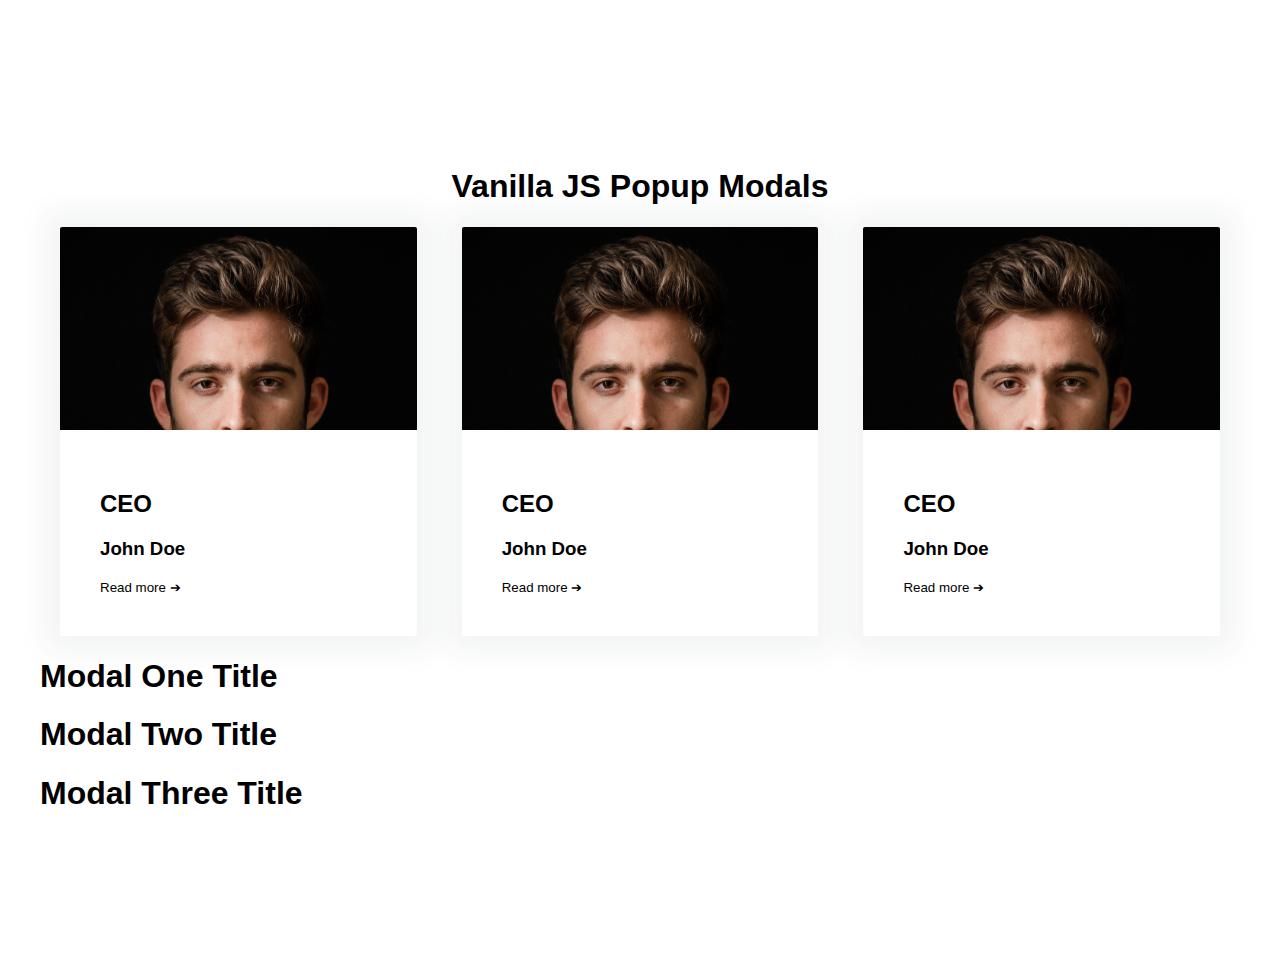
==== Vanilla JS Popup Modals/index.html @ 0badbb3c "Modal popup HTML and SCSS" ====
<!DOCTYPE html>
<html lang="en">

<head>
    <meta charset="UTF-8">
    <meta name="viewport" content="width=device-width, initial-scale=1.0">
    <title>Vanilla JS Popup Modals</title>
    <link rel="stylesheet" href="style.css">

</head>

<body>
    <main>
        <header class="center">
            <h1>Vanilla JS Popup Modals</h1>
        </header>
        <div class="body-blackout"></div>

        <section class="container">
            <div class="card popup-trigger">
                <div class="image-container">
                    <img class="image" src="../Slider/images/albert-dera-ILip77SbmOE-unsplash.jpg" alt="Imgae">
                </div>
                <div class="content">
                    <h2 class="topics">CEO</h2>
                    <h3 class="title">John Doe</h3>
                    <button class="read-more">Read more <span class="arrow">&#10132</span></button>
                </div>
            </div>
            <div class="card popup-trigger">
                <div class="image-container">
                    <img class="image" src="../Slider/images/albert-dera-ILip77SbmOE-unsplash.jpg" alt="Imgae">
                </div>
                <div class="content">
                    <h2 class="topics">CEO</h2>
                    <h3 class="title">John Doe</h3>
                    <button class="read-more">Read more <span class="arrow">&#10132</span></button>
                </div>
            </div>
            <div class="card popup-trigger">
                <div class="image-container">
                    <img class="image" src="../Slider/images/albert-dera-ILip77SbmOE-unsplash.jpg" alt="Imgae">
                </div>
                <div class="content">
                    <h2 class="topics">CEO</h2>
                    <h3 class="title">John Doe</h3>
                    <button class="read-more">Read more <span class="arrow">&#10132</span></button>
                </div>
            </div>
        </section>

        <!-- Modals -->

        <div class="popup-modal shadow" data-popup-modal="one">
            <i class="popup-modal__close"></i>
            <h1>Modal One Title</h1>
        </div>

        <div class="popup-modal shadow" data-popup-modal="one">
            <i class="popup-modal__close"></i>
            <h1>Modal Two Title</h1>
        </div>

        <div class="popup-modal shadow" data-popup-modal="one">
            <i class="popup-modal__close"></i>
            <h1>Modal Three Title</h1>
        </div>
        <script src="javascript.js"></script>
</body>

</main>

</html>
---- Vanilla JS Popup Modals/style.css ----
/* Creating and Using Variables */
body {
  font-family: "Poppins", Helvertica, sans-serif;
  background-color: #ffffff;
  padding: 2rem;
  min-height: 100vh;
  display: -webkit-box;
  display: -ms-flexbox;
  display: flex;
  -webkit-box-align: center;
      -ms-flex-align: center;
          align-items: center;
  -webkit-box-pack: center;
      -ms-flex-pack: center;
          justify-content: center;
}

main {
  display: block;
}

header {
  text-align: center;
}

.container {
  position: relative;
  display: -webkit-box;
  display: -ms-flexbox;
  display: flex;
  -webkit-box-align: center;
      -ms-flex-align: center;
          align-items: center;
  -webkit-box-pack: center;
      -ms-flex-pack: center;
          justify-content: center;
  -webkit-box-orient: horizontal;
  -webkit-box-direction: normal;
      -ms-flex-direction: row;
          flex-direction: row;
  display: flex;
  -ms-flex-wrap: wrap;
      flex-wrap: wrap;
  float: none;
  gap: 30px;
  -webkit-box-pack: justify;
      -ms-flex-pack: justify;
          justify-content: space-between;
  margin-left: auto;
  margin-right: auto;
  max-width: 1200px;
  padding: 0 20px;
}

.container .card {
  border-radius: 2px;
  -webkit-box-shadow: 0 0 30px 15px rgba(39, 44, 61, 0.06);
          box-shadow: 0 0 30px 15px rgba(39, 44, 61, 0.06);
  -webkit-box-flex: 0;
      -ms-flex: 0 1 calc(33.33% - 30px);
          flex: 0 1 calc(33.33% - 30px);
}

.container .card .image-container {
  overflow: hidden;
  height: 203px;
}

.container .card .image-container img.image {
  -o-object-fit: cover;
     object-fit: cover;
  border-radius: 2px;
  height: unset;
  width: 100%;
}

.container .card .content {
  height: calc(100% - 203px);
  padding: 40px;
}

.container .card .content button.read-more {
  border: none;
  background: none;
  padding: 0;
  cursor: pointer;
}

.container .card .content button.read-more:hover {
  color: #2f4756;
}

.container .card .content button.read-more:hover span.arrow {
  -webkit-transform: translateX(50%);
          transform: translateX(50%);
  display: inline-block;
  -webkit-transition: 0.1s ease-in;
  transition: 0.1s ease-in;
}
/*# sourceMappingURL=style.css.map */
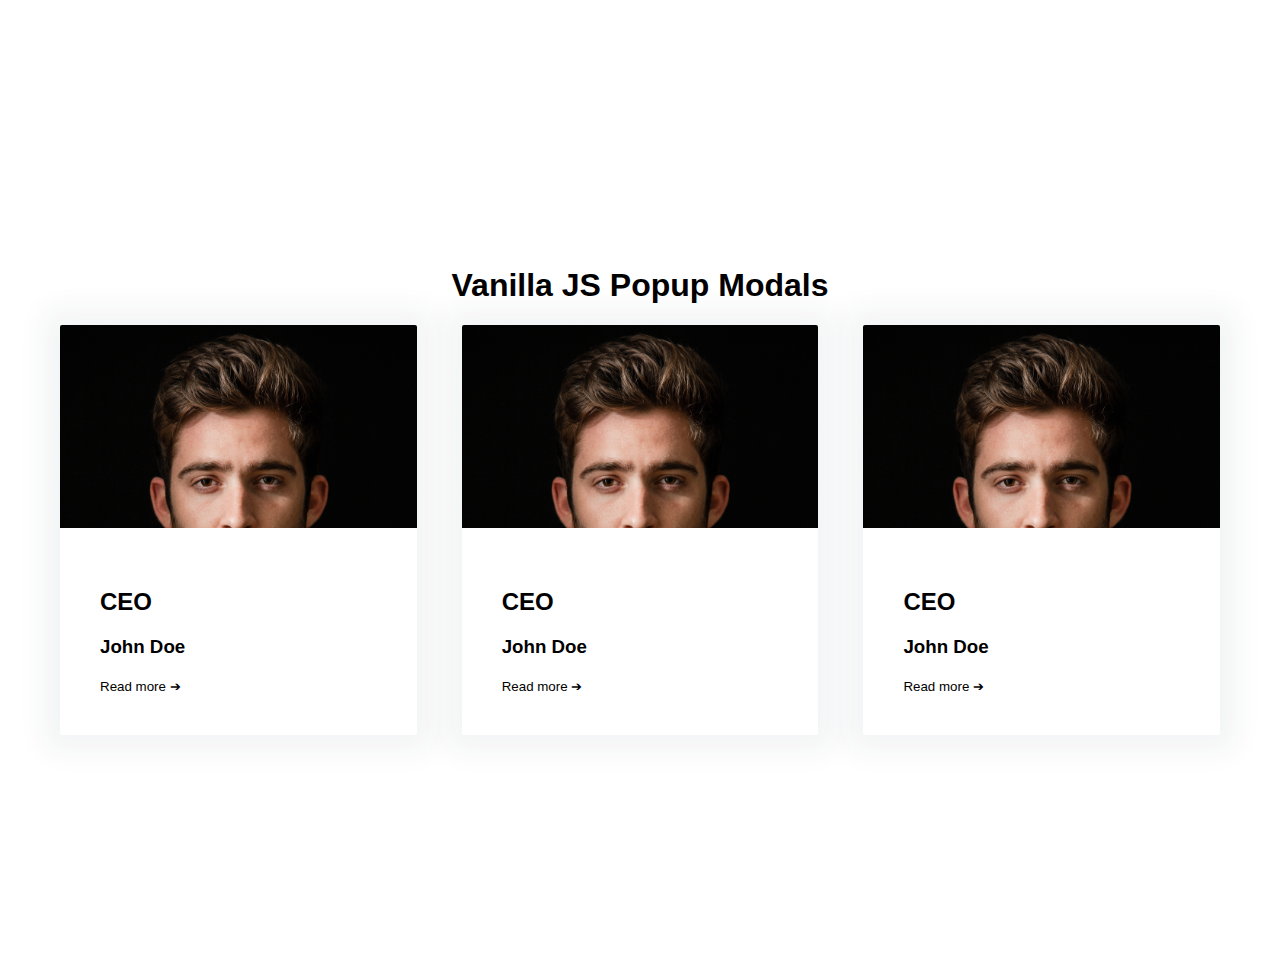
==== commit 64a810dd: "Modal popup JavaScript" ====
--- a/Vanilla JS Popup Modals/index.html
+++ b/Vanilla JS Popup Modals/index.html
@@ -17,7 +17,7 @@
         <div class="body-blackout"></div>
 
         <section class="container">
-            <div class="card popup-trigger">
+            <div class="card popup-trigger" data-popup-trigger="one">
                 <div class="image-container">
                     <img class="image" src="../Slider/images/albert-dera-ILip77SbmOE-unsplash.jpg" alt="Imgae">
                 </div>
@@ -27,7 +27,7 @@
                     <button class="read-more">Read more <span class="arrow">&#10132</span></button>
                 </div>
             </div>
-            <div class="card popup-trigger">
+            <div class="card popup-trigger" data-popup-trigger="two">
                 <div class="image-container">
                     <img class="image" src="../Slider/images/albert-dera-ILip77SbmOE-unsplash.jpg" alt="Imgae">
                 </div>
@@ -37,7 +37,7 @@
                     <button class="read-more">Read more <span class="arrow">&#10132</span></button>
                 </div>
             </div>
-            <div class="card popup-trigger">
+            <div class="card popup-trigger" data-popup-trigger="three">
                 <div class="image-container">
                     <img class="image" src="../Slider/images/albert-dera-ILip77SbmOE-unsplash.jpg" alt="Imgae">
                 </div>
@@ -52,17 +52,17 @@
         <!-- Modals -->
 
         <div class="popup-modal shadow" data-popup-modal="one">
-            <i class="popup-modal__close"></i>
+            <i class="popup-modal__close">X</i>
             <h1>Modal One Title</h1>
         </div>
 
-        <div class="popup-modal shadow" data-popup-modal="one">
-            <i class="popup-modal__close"></i>
+        <div class="popup-modal shadow" data-popup-modal="two">
+            <i class="popup-modal__close">X</i>
             <h1>Modal Two Title</h1>
         </div>
 
-        <div class="popup-modal shadow" data-popup-modal="one">
-            <i class="popup-modal__close"></i>
+        <div class="popup-modal shadow" data-popup-modal="three">
+            <i class="popup-modal__close">X</i>
             <h1>Modal Three Title</h1>
         </div>
         <script src="javascript.js"></script>
--- a/Vanilla JS Popup Modals/style.css
+++ b/Vanilla JS Popup Modals/style.css
@@ -61,6 +61,10 @@
           flex: 0 1 calc(33.33% - 30px);
 }
 
+.container .card.popup-trigger {
+  cursor: pointer;
+}
+
 .container .card .image-container {
   overflow: hidden;
   height: 203px;
@@ -97,4 +101,51 @@
   -webkit-transition: 0.1s ease-in;
   transition: 0.1s ease-in;
 }
+
+/****** Modals ******/
+.body-blackout {
+  position: absolute;
+  z-index: 1010;
+  left: 0;
+  top: 0;
+  width: 100%;
+  height: 100%;
+  background-color: rgba(0, 0, 0, 0.65);
+  display: none;
+}
+
+.body-blackout.is-blacked-out {
+  display: block;
+}
+
+.popup-modal {
+  height: 365px;
+  width: 650px;
+  position: absolute;
+  background-color: #ffffff;
+  -webkit-box-shadow: 0 0 30px 15px rgba(39, 44, 61, 0.06);
+          box-shadow: 0 0 30px 15px rgba(39, 44, 61, 0.06);
+  left: 50%;
+  top: 50%;
+  -webkit-transform: translate(-50%, -50%);
+          transform: translate(-50%, -50%);
+  opacity: 0;
+  pointer-events: none;
+  -webkit-transition: all 300ms ease-in-out;
+  transition: all 300ms ease-in-out;
+  z-index: 1011;
+}
+
+.popup-modal.is--visible {
+  opacity: 1;
+  pointer-events: auto;
+}
+
+.popup-modal__close {
+  position: absolute;
+  font-size: 1.2rem;
+  right: -10px;
+  top: -10px;
+  cursor: pointer;
+}
 /*# sourceMappingURL=style.css.map */